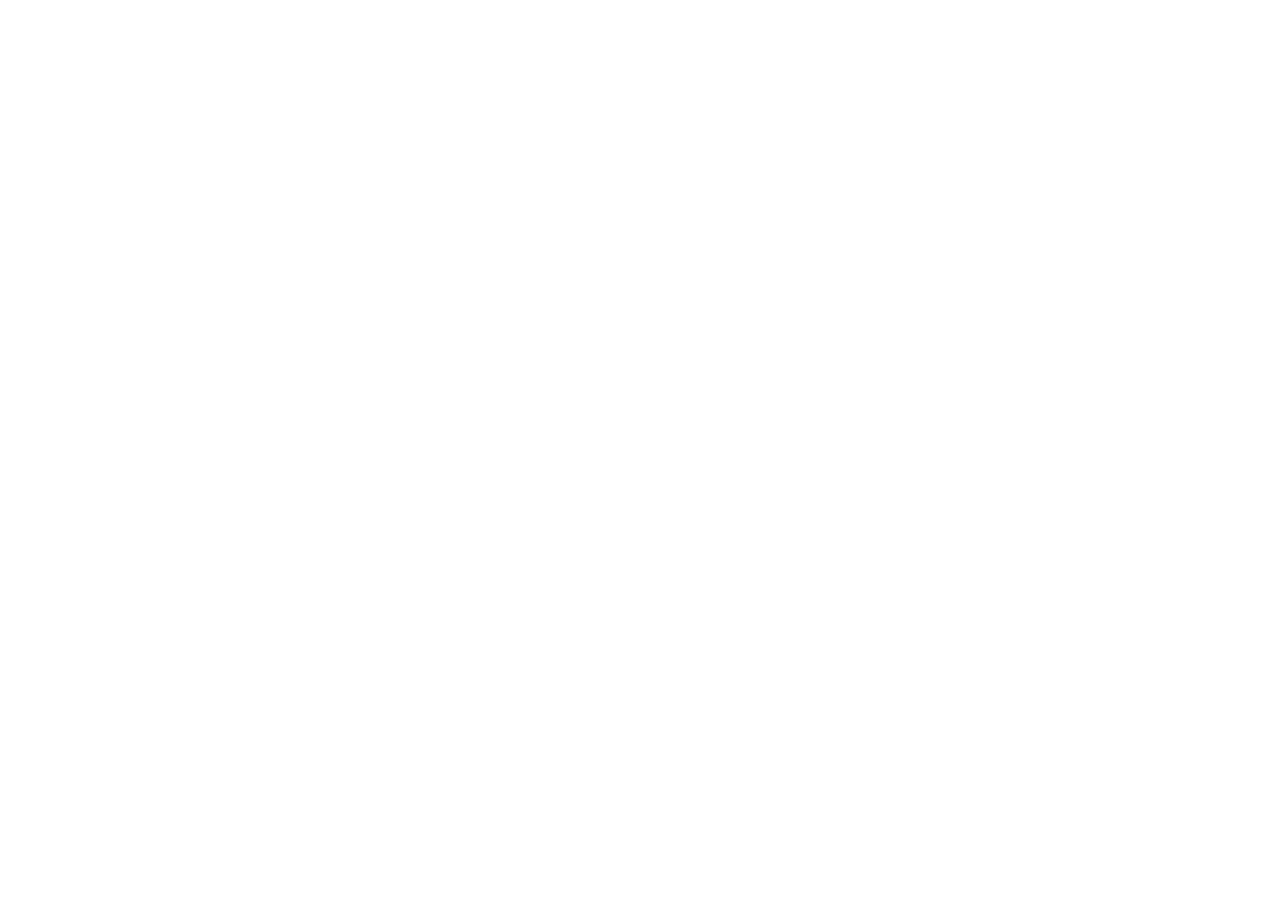
==== cloud.html @ b9963dcb "inital push" ====
<!DOCTYPE html> 
<html lang="en-us">

<head>
    <meta charset="UTF-8">
    <title>Cloudiness</title>

    <link rel="stylesheet" href="https://stackpath.bootstrapcdn.com/bootstrap/4.3.1/css/bootstrap.min.css" integrity="sha384-ggOyR0iXCbMQv3Xipma34MD+dH/1fQ784/j6cY/iJTQUOhcWr7x9JvoRxT2MZw1T" crossorigin="anonymous">  <link rel="stylesheet" href="style.css">
    <link rel="stylesheet" href="style.css">




</head>









</html>
---- style.css ----
.box {
    height: 400px;
    padding: 20px;
    color: black;
    background: rgb(186, 228, 238);
  }
  
  .margin-top-80 {
    margin-top: 80px;
  }
---- style.css ----
.box {
    height: 400px;
    padding: 20px;
    color: black;
    background: rgb(186, 228, 238);
  }
  
  .margin-top-80 {
    margin-top: 80px;
  }
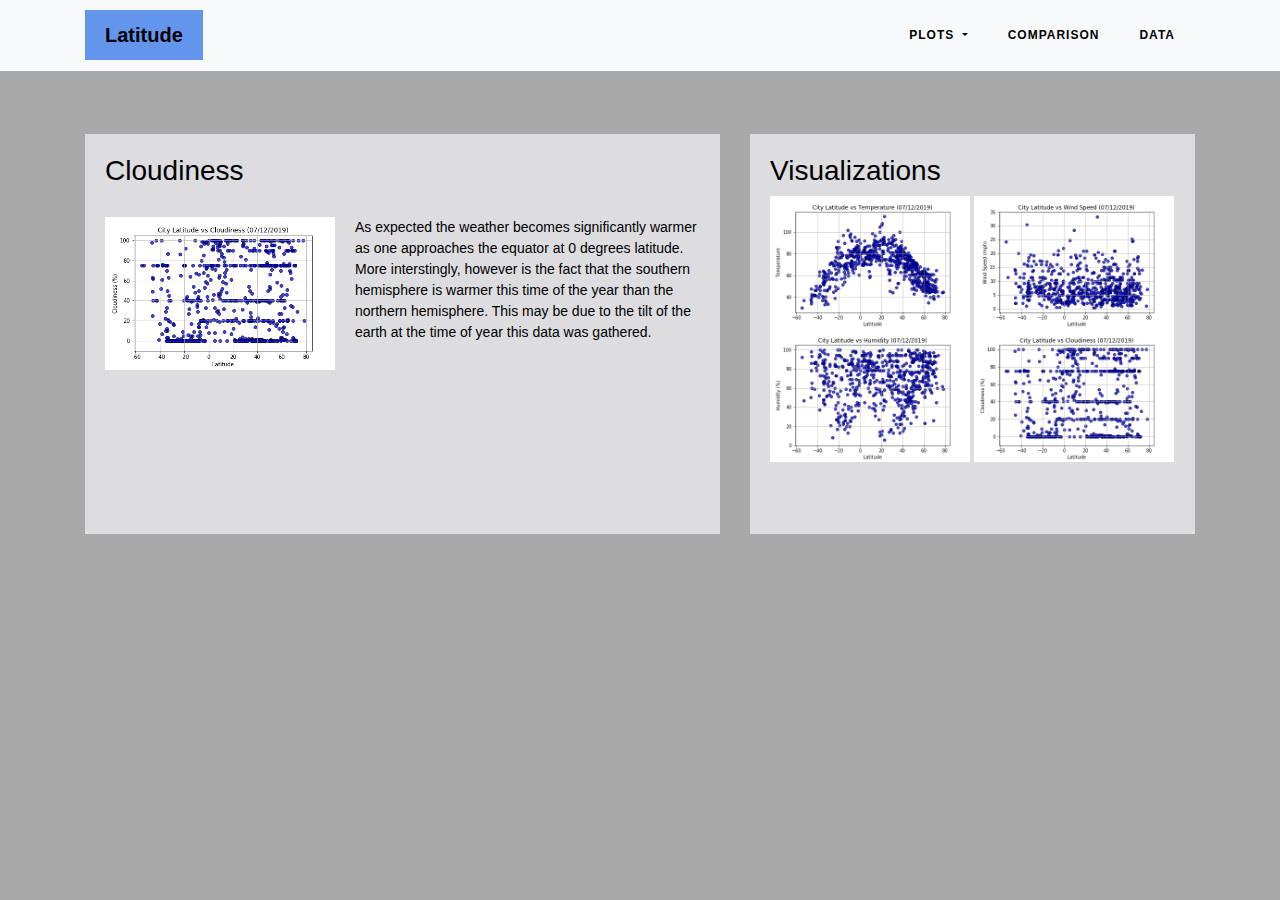
==== commit 93b6803f: "pre dropdown fix" ====
--- a/cloud.html
+++ b/cloud.html
@@ -3,15 +3,105 @@
 
 <head>
     <meta charset="UTF-8">
-    <title>Cloudiness</title>
+    <meta name="viewport" content="width=device-width, initial-scale=1, shrink-to-fit=no">
+    <meta name="description" content="">
+    <meta name="author" content="">
 
+    <title>Temperature</title>
+    
     <link rel="stylesheet" href="https://stackpath.bootstrapcdn.com/bootstrap/4.3.1/css/bootstrap.min.css" integrity="sha384-ggOyR0iXCbMQv3Xipma34MD+dH/1fQ784/j6cY/iJTQUOhcWr7x9JvoRxT2MZw1T" crossorigin="anonymous">  <link rel="stylesheet" href="style.css">
-    <link rel="stylesheet" href="style.css">
+    <link rel="stylesheet" href="css/style.css">
+
+<!-- Bootstrap core CSS -->
+<link href="vendor/bootstrap/css/bootstrap.min.css" rel="stylesheet">
+
+<!-- Custom fonts for this template -->
+<script src="https://code.jquery.com/jquery-3.3.1.slim.min.js" integrity="sha384-q8i/X+965DzO0rT7abK41JStQIAqVgRVzpbzo5smXKp4YfRvH+8abtTE1Pi6jizo" crossorigin="anonymous"></script>
+<script src="https://cdnjs.cloudflare.com/ajax/libs/popper.js/1.14.7/umd/popper.min.js" integrity="sha384-UO2eT0CpHqdSJQ6hJty5KVphtPhzWj9WO1clHTMGa3JDZwrnQq4sF86dIHNDz0W1" crossorigin="anonymous"></script>
+<script src="https://stackpath.bootstrapcdn.com/bootstrap/4.3.1/js/bootstrap.min.js" integrity="sha384-JjSmVgyd0p3pXB1rRibZUAYoIIy6OrQ6VrjIEaFf/nJGzIxFDsf4x0xIM+B07jRM" crossorigin="anonymous"></script>
+
+
+</head>
+
+<body>
+  <!-- Navigation -->
+  <nav class="navbar navbar-expand-lg navbar-light bg-light" id="mainNav">
+      <div class="container">
+        <a class="navbar-brand" href="index.html">Latitude</a>
+        <button class="navbar-toggler navbar-toggler-right" type="button" data-toggle="collapse" data-target="#navbarResponsive" aria-controls="navbarResponsive" aria-expanded="false" aria-label="Toggle navigation">
+          <span class="navbar-toggler"></span>
+        </button>
+        <div class="collapse navbar-collapse" id="navbarResponsive">
+          <ul class="navbar-nav ml-auto">
+              <li class="nav-item dropdown">
+              <a class="nav-link dropdown-toggle" href="#" id="navbarDropdown" role="button" data-toggle="dropdown">
+                Plots
+              </a>
+              <div class="dropdown-menu" labelledby="navbarDropdown">
+                <a class="dropdown-item" href="temp.html">Max Temperature</a>
+                <a class="dropdown-item" href="humid.html">Humidity</a>
+                <a class="dropdown-item" href="cloud.html">Cloudiness</a>
+                <a class="dropdown-item" href="wind.html">Wind Speed</a>
+              </div>
+            </li>
+            <li class="nav-item">
+              <a class="nav-link" href="comparison.html">Comparison</a>
+            </li>
+            <li class="nav-item">
+              <a class="nav-link" href="data.html">Data</a>
+            </li>
+          </ul>
+        </div>
+      </div>
+    </nav>
+<br>
+<br>
+<br>
+
+    <div class="container">
+        <div class="row">
+            <div class="col-lg-7 col-md-12">
+                <div class="box">
+                   <h3>Cloudiness</h3>
+                   <br>
+                   <a target="_blank" href="#">
+                    <img src="img/LatvsCloud.png" class="left">
+                   </a>
+                   <p>As expected the weather becomes significantly warmer as one approaches the equator 
+                     at 0 degrees latitude.  More interstingly, however is the fact that the southern 
+                     hemisphere is warmer this time of the year than the northern hemisphere.  This may 
+                     be due to the tilt of the earth at the time of year this data was gathered.
+                   </p>
+               </div>
+            </div>   
+               <div class="col-lg-5 col-md-3">
+                   <div class="box">
+                       <h3>Visualizations</h3>
+                       <a href="temp.html">
+                        <img src="img/LatvsTemp.png" width=200px>
+                       </a>
+                       <a href="wind.html">
+                        <img src="img/LatvsWind.png" width=200px>
+                       </a>
+                       <a href="humid.html">
+                        <img src="img/LatvsHumid.png" width=200px>
+                       </a>
+                       <a href="cloud.html">
+                        <img src="img/LatvsCloud.png" width=200px>
+                       </a>
+                       
+                   </div>
+               </div>
+            </div>
+        </div>
+    </div>    
+            
+   
 
 
 
 
-</head>
+</body>
 
 
 
--- a/css/style.css
+++ b/css/style.css
@@ -0,0 +1,124 @@
+body {
+  font-size: 14px;
+  color: #212529;
+  background-color: darkgray;
+  font-family: 'Open Sans', 'Helvetica Neue', Helvetica, Arial, sans-serif;
+}
+
+.left {
+  float: left;
+  padding: 0 20px 20px 0;
+  width: 250px;
+}
+
+.box {
+    height: 400px;
+    padding: 20px;
+    color: black;
+    background: rgb(221, 221, 223);
+  }
+  
+  .margin-top-80 {
+    margin-top: 80px;
+  }
+  #mainNav {
+    border-bottom: 1px solid #002244;
+    background-color: rgb(109, 108, 108);
+    padding: 10px;
+    font-family: 'Open Sans', 'Helvetica Neue', Helvetica, Arial, sans-serif;
+  }
+  
+  #mainNav .navbar-brand {
+    font-weight: 800;
+    color: white;
+    background-color: cornflowerblue;
+  }
+  
+  #mainNav .navbar-toggler {
+    font-size: 12px;
+    font-weight: 800;
+    padding: 13px;
+    text-transform: uppercase;
+    color: #343a40;
+  }
+  
+  #mainNav .navbar-nav > li.nav-item > a {
+    font-size: 12px;
+    font-weight: 800;
+    letter-spacing: 1px;
+    text-transform: uppercase;
+  }
+   
+  @media only screen and (min-width: 992px) {
+    #mainNav {
+      border-bottom: 1px solid transparent;
+      background: transparent;
+    }
+    #mainNav .navbar-brand {
+      padding: 10px 20px;
+      color: black;
+    }
+    #mainNav .navbar-brand:focus, #mainNav .navbar-brand:hover {
+      color: rgba(255, 255, 255, 0.8);
+    }
+    #mainNav .navbar-nav > li.nav-item > a {
+      padding: 10px 20px;
+      color: black;
+    }
+    #mainNav .navbar-nav > li.nav-item > a:focus, #mainNav .navbar-nav > li.nav-item > a:hover,
+     .dropdown-menu > a:hover {
+      color: cornflowerblue;
+    }
+    .dropdown-menu  {
+      position: absolute;
+      top: 5;
+      font-size: 15px;
+      padding: 0px;
+      font-weight: 800;
+      min-width: 160px;
+      z-index: 1;
+      
+
+    }
+  }
+  
+  @media only screen and (min-width: 992px) {
+    #mainNav {
+      -webkit-transition: background-color 0.2s;
+      transition: background-color 0.2s;
+      /* Force Hardware Acceleration in WebKit */
+      -webkit-transform: translate3d(0, 0, 0);
+      transform: translate3d(0, 0, 0);
+      -webkit-backface-visibility: hidden;
+    }
+    #mainNav.is-fixed {
+      /* when the user scrolls down, we hide the header right above the viewport */
+      position: fixed; 
+      top: -67px;
+      -webkit-transition: -webkit-transform 0.2s;
+      transition: -webkit-transform 0.2s;
+      transition: transform 0.2s;
+      transition: transform 0.2s, -webkit-transform 0.2s;
+      border-bottom: 1px solid white;
+      background-color: rgba(255, 255, 255, 0.9);
+    }
+    #mainNav.is-fixed .navbar-brand {
+      color: #212529;
+    }
+    #mainNav.is-fixed .navbar-brand:focus, #mainNav.is-fixed .navbar-brand:hover {
+      color: #0085A1;
+    }
+    #mainNav.is-fixed .navbar-nav > li.nav-item > a {
+      color: #212529;
+    }
+    #mainNav.is-fixed .navbar-nav > li.nav-item > a:focus, #mainNav.is-fixed .navbar-nav > li.nav-item > a:hover {
+      color: #0085A1;
+    }
+    #mainNav.is-visible {
+      /* if the user changes the scrolling direction, we show the header */
+      -webkit-transform: translate3d(0, 100%, 0);
+      transform: translate3d(0, 100%, 0);
+    }
+
+    
+  }